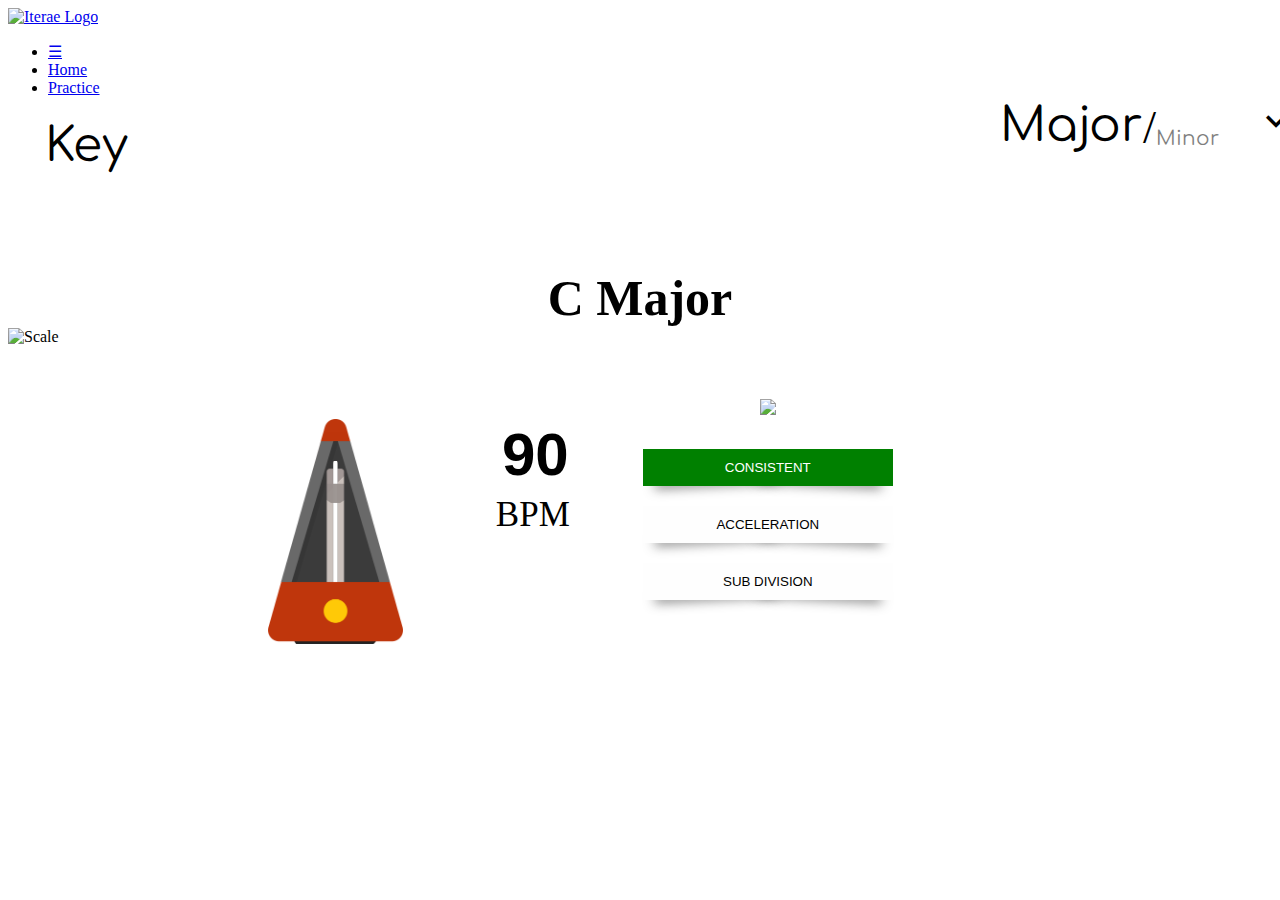
==== index.html @ e5e5c71d "Committed metronome from sunday" ====
<!DOCTYPE html>
<html>
	<head>
		<title>Practice</title>
		<link rel="stylesheet" type="text/css" href="styles/btns.css"/>
        <link rel="stylesheet" type="text/css" href="styles/nav.css"/>
        <link rel="stylesheet" type="text/css" href="styles/practice.css"/>
        <link href="https://fonts.googleapis.com/css?family=Comfortaa" rel="stylesheet">
        <link href="https://fonts.googleapis.com/icon?family=Material+Icons" rel="stylesheet">
        <meta name="viewport" content="width=device-width, initial-scale=1">
	</head>
	<body>
		<div class="nav" id="nav">
			<a href="Home.html"><img src="res/logo.png" alt="Iterae Logo" class="logo"></a>
			<ul>
				<li><a href="javascript:void(0);" class="menu-icon" onclick="menuIcon()">&#9776;</a></li>
				<li><a href="Home.html">Home</a></li>
				<li><a href="#practice">Practice</a></li>
				<li><a href="#progress">Progress</a></li>
				<li><a href="#profile" class="profile-button">Profile</a></li>
			<ul>
			<a href="#profile"><img src="res/user_icon.svg" alt="Profile" class="profile-icon"></a>
		</div>
		
		<div class="contents-container">
		  	<div class="scale-header-container">
		    	<h1 class="scale-header">
		    		<a id = "key-name">C</a>
		    		<a id = "scale-name">Major</a>
		    	</h1>
			</div>
			<div>
				<img src="res/scales/c_major.png" alt="Scale" class="scale">
			</div>
		</div>

		<div class = "selected-level" id = "beginner-scale-container">
			<button id = "scale1" class = "beg selected scaleInBar"> Major </button>
			<a id = "div1" class = "divider"> / </a>
			<button id = "scale2" class = "beg other scaleInBar"> Minor </button>
		</div>

		<div class = "other-level" id = "intermediate-scale-container">
			<button id = "scale1" class = "int selected scaleInBar"> Harmonic Minor </button>
			<a id = "div1" class = "divider"> / </a>
			<button id = "scale2" class = "int other scaleInBar"> Melodic Minor </button>
			<a id = "div2" class = "divider"> / </a>
			<button id = "scale3" class = "int other scaleInBar"> Chromatic </button>
			<a id = "div3" class = "divider"> / </a>
			<button id = "scale4" class = "int other scaleInBar"> Pentatonic </button>
		</div>

		<!-- For the purpose of the depth of this prototype, the expert level has not yet been implemented -->
		<div class = "other-level" id = "expert-scale-container">
			<button id = "exp-scale1" class = "selected scaleInBar"> Test </button>
			<a id = "div1" class = "divider"> / </a>
			<button id = "exp-scale2" class = "other scaleInBar">  Test </button>
			<a id = "div2" class = "divider"> / </a>
			<button id = "exp-scale3" class = "other scaleInBar"> Test </button>
			<a id = "div3" class = "divider"> / </a>
			<button id = "exp-scale4" class = "other scaleInBar"> Test </button>
		</div>
 
		<div class="metronome-container">
			<div class="metronome">
				<img src="res/metronome/metronome.png" alt="Metronome" class="metronome-image" id="metronome">
				<div class="metronome-text">
					<input type="number" class="bpm" id="bpm" min="1" max="220"></input>
					<h2>BPM</h2>
				</div>
			</div>
			<div class="controls">
				<img src="res/play.png" class="play-pause" id="playPause" onclick="metronome()">
		    	<div class="rhythm-options">
			    	<button class="btn paper-flatten" id="consistent" onclick="switchRhythm('consistent')">Consistent</button>
			    	<button class="btn paper-flatten" id="acceleration" onclick="switchRhythm('acceleration')"">Acceleration</button>
			    	<button class="btn paper-flatten" id="subdivision" onclick="switchRhythm('subdivision')"">Sub Division</button>
			    </div>
			</div>
		</div>

		<div id = "scale-dropdown" class = "dropdown">
			<button id = "scale-dropbtn" class = "dropbtn">
				      <i id = "drop-arrow" class="material-icons">expand_more</i>
			 </button>
			<div class="scale-dropdown-content">
				<p><button class = "level-select-button" id = "beginner-scale-select">
					Major/Minor
				</button></p>
    			<p><button class = "level-select-button" id = "intermediate-scale-select">
    			Harmonic Minor/Melodic Minor/...</button></p>
    			<p><button class = "level-select-button" id = "expert-scale-select">
    			Ionian/Dorian/Phrygian/...</button></p>
			</div>
		</div>

		<!-- Only key changing for keys C, G, and D is currently implemented -->
		<div id = "key-dropdown" class="dropdown">
	  		<button id = "key-dropbtn" class="dropbtn">Key</button>
	  			<div class="dropdown-content">
					<a href="#">
						<button class = "key-select-button">C</button>
					</a>
	    			<a href="#">
	    			<button class = "key-select-button">G</button>
	    			</a>
	    			<a href="#">
	    			<button class = "key-select-button">D</button>
	    			</a>
						<a href="#">A</a>
	    			<a href="#">E</a>
	    			<a href="#">B</a>
						<a href="#">F#</a>
	    			<a href="#">C#</a>
	    			<a href="#">A&#9837</a>
						<a href="#">E&#9837</a>
	    			<a href="#">B&#9837</a>
	    			<a href="#">F</a>
	  			</div>
		</div>

		<script src="js/nav.js"></script>
		<script src="js/practice.js"></script>
		<script src="js/jquery.js"></script>
	</body>
</html>
---- styles/btns.css ----
@charset "UTF-8";
/* Base Button Style */
.btn {
  position: relative;
  display: block;
  width: 250px;
  margin: 20px auto;
  padding: 10px;
  background-color: #fefefe;
  border: 1px solid #ccc;
  color: #000;
  outline: none;
  text-align: center;
  text-decoration: none;
  text-transform: uppercase;
  transform-style: flat;
  transition: all 250ms ease-out;
}
.btn:before, .btn:after {
  content: "";
  position: absolute;
  z-index: -2;
  transition: all 250ms ease-out;
}

/* Paper effect – slightly raised off background */
.paper {
  box-shadow: 0 1px 4px rgba(0, 0, 0, 0.3), 0 0 40px rgba(128, 128, 128, 0.1) inset;
  border-color: #dedede;
}

/* Raised effect – pushes up on hover */
.paper-raise:before {
  top: 0;
  left: 0;
  width: 100%;
  height: 100%;
}
.paper-raise:hover {
  border: 1px solid #fff;
}
.paper-raise:hover:before {
  box-shadow: 0 15px 10px -10px rgba(31, 31, 31, 0.5);
}

.paper-raise-flatten {
  border-color: #fff;
  box-shadow: none;
}
.paper-raise-flatten:before {
  top: 0;
  left: 0;
  width: 100%;
  height: 100%;
  box-shadow: 0 15px 10px -10px rgba(31, 31, 31, 0.5);
}
.paper-raise-flatten:hover {
  border-color: #dedede;
}
.paper-raise-flatten:hover:before {
  box-shadow: 0 1px 4px rgba(0, 0, 0, 0.3), 0 0 40px rgba(128, 128, 128, 0.1) inset;
}

/* Lift effect – lifts sides on hover */
.paper-lift:before, .paper-lift:after {
  bottom: 15px;
  width: 50%;
  height: 20%;
  max-width: 300px;
  max-height: 100px;
  box-shadow: 0 10px 10px rgba(31, 31, 31, 0.5);
}
.paper-lift:before {
  left: 8px;
  transform: rotate(-3deg);
}
.paper-lift:after {
  right: 8px;
  transform: rotate(3deg);
}
.paper-lift:hover {
  border-color: transparent;
}
.paper-lift:hover:before, .paper-lift:hover:after {
  box-shadow: 0 15px 12px rgba(31, 31, 31, 0.7);
}
.paper-lift:hover:before {
  left: 10px;
}
.paper-lift:hover:after {
  right: 10px;
}

/* Flatten effect – flattens sides on hover */
.paper-flatten {
  border: 1px solid transparent;
}
.paper-flatten:before, .paper-flatten:after {
  bottom: 15px;
  width: 50%;
  height: 20%;
  max-width: 300px;
  max-height: 100px;
  box-shadow: 0 15px 12px rgba(31, 31, 31, 0.7);
}
.paper-flatten:before {
  left: 10px;
  transform: rotate(-3deg);
}
.paper-flatten:after {
  right: 10px;
  transform: rotate(3deg);
}
.paper-flatten:hover {
  border-color: #ccc;
}
.paper-flatten:hover:before, .paper-flatten:hover:after {
  transition: box-shadow 600ms ease-out, left 200ms, right 200ms;
  box-shadow: 0 8px 8px rgba(31, 31, 31, 0.5);
}
.paper-flatten:hover:before {
  left: 5px;
}
.paper-flatten:hover:after {
  right: 5px;
}

/* Curl effects – curls corners on hover */
.paper-curl:before, .paper-curl:after,
.paper-curl-right:before,
.paper-curl-right:after {
  bottom: 12px;
  width: 50%;
  height: 55%;
  max-width: 200px;
  max-height: 100px;
  box-shadow: 1px 8px 12px rgba(31, 31, 31, 0.6);
}
.paper-curl:before,
.paper-curl-right:before {
  left: 10px;
}
.paper-curl:after,
.paper-curl-right:after {
  right: 10px;
}
.paper-curl:hover:before, .paper-curl:hover:after,
.paper-curl-right:hover:before,
.paper-curl-right:hover:after {
  box-shadow: 1px 8px 12px rgba(31, 31, 31, 0.8);
}
.paper-curl:hover:before,
.paper-curl-right:hover:before {
  transform: skew(-8deg) rotate(-3deg);
}
.paper-curl:hover:after,
.paper-curl-right:hover:after {
  transform: skew(8deg) rotate(3deg);
}

.paper-curl:hover {
  border-radius: 0 0 40% 40% / 0 0 30% 30%;
}

.paper-curl-right:before {
  display: none;
}
.paper-curl-right:hover {
  border-radius: 0 0 40% 0 / 0 0 30% 0;
}

/* Curl effects – curls right hand side on hover */
.paper-curl-right-side:before, .paper-curl-right-side:after {
  right: 10px;
  width: 50%;
  height: 55%;
  max-width: 200px;
  max-height: 100px;
}
.paper-curl-right-side:before {
  top: 12px;
  box-shadow: 1px -4px 12px rgba(31, 31, 31, 0.6);
}
.paper-curl-right-side:after {
  bottom: 12px;
  box-shadow: 1px 4px 12px rgba(31, 31, 31, 0.6);
}
.paper-curl-right-side:hover {
  right: 0;
  border-radius: 0 3% 3% 0 / 0% 50% 50% 0;
}
.paper-curl-right-side:hover:before {
  box-shadow: 10px -4px 12px rgba(31, 31, 31, 0.8);
  transform: skew(-8deg) rotate(-3deg);
}
.paper-curl-right-side:hover:after {
  box-shadow: 10px 4px 12px rgba(31, 31, 31, 0.8);
  transform: skew(8deg) rotate(3deg);
}

.footerLink {
  position: absolute;
  bottom: 0;
  right: 0;
  padding: 10px 15px;
  color: #fff;
  background-color: rgba(0, 0, 0, 0.8);
  border-radius: 5px 0 0 0;
  text-decoration: none;
  transition: 300ms;
}
.footerLink:hover {
  background-color: rgba(60, 60, 60, 0.8);
}
---- styles/practice.css ----
.scale-header-container {
	display: inline;
	text-align: center;
    margin: 40px;
}

.scale-header {
	font-size: 50px;
	position: relative;
	top: 50px;
}

.scale {
	display: block;
    margin-left: auto;
    margin-right: auto;
    margin-bottom: 30px;
}

#beginner-scale-container{
	height: 47px;
	width: 500px;
	vertical-align: text-bottom;
	position:absolute;
	top: 100px;
	left: 1000px;
}

#intermediate-scale-container{
	visibility: hidden;
	height: 47px;
	width: 500px;
	vertical-align: text-bottom;
	position:absolute;
	top: 100px;
	left: 1000px;	
}

.other-level{
	visibility: hidden;
}

.selected-level{
	visibility: visible;
}


.scaleInBar {
	background : none;
	border: none;
	margin: 0;
	padding: 0;
	font-family: Comfortaa;
}

.selected{
	font-size: 47px;
	float: left;
}

.other {
	float: left;
	opacity: 0.5;
	font-size: 20px;
	position: relative;
	top:27px;
}

.divider{
	float: left;
	font-size: 47px;
}

.metronome-container {
	margin-right: 30%;
    display: inline;
	float: right;
	display: inline;
	vertical-align: center;
}

.controls {
	float: left;
	align-items: center;
	text-align: center;
	justify-content: center;
}

.play-pause {
	height: 30px;
	margin-bottom: 10px;
}

.play-pause:hover {
	height: 40px;
	margin-bottom: 0px;
}

.rhythm-options {
	display: block;
	align-items: center;
}

.rhythm {
	font-family: 'Comfortaa';
	font-size: 20px;
	color: white;
	background-color: #2f658c;
	margin: 5px;
	padding: 5px 10px;
	border-radius: 5px;
	border: none;
    outline: none;
	float: left;
	align-items: center;
	text-align: center;
}

.metronome {
	float: left;
	margin-top: 20px;
	align-items: center;
	vertical-align: center;
	justify-content: center;
}

.metronome-image {
    height: 225px;
    margin: 0px 20px;
}

.metronome-text {
	float: right;
	display: block;
}

input[type=number] {
    outline: none;
    border: none;
}

h2 {
	font-size: 35px;
	font-weight: normal;
	margin: 0px;
	padding: 0px;
	align-items: center;
	text-align: center;
}

.bpm {
	font-size: 60px;
	font-weight: bold;
	font-weight: 900;
	margin-left: 20px;
	margin-bottom: 5px;
	align-items: center;
	text-align: center;
}


#key-dropbtn{
	padding: 20px;
    font-size: 47px;
}

.dropbtn {
    background-color: white;
    color: black;
    
    border: none;
    font-family: Comfortaa;
}

.level-select-button{
	background : none;
	border: none;
	margin: 0;
	padding: 0;
	font-family: Comfortaa;
}


#scale-dropbtn{
	font-size: 35px;
}

#scale-dropdown{
	float: right;
	position: absolute;
	top: 100px;
	left: 1250px;
	width: 100px;
}

#drop-arrow{
	font-size: 40px;
}

#key-dropdown{
	position: absolute;
	top: 100px;
	left: 25px;
	width: 60px;
	height: 55px;
}

.dropdown {
	text-align: left;
		
}

.scale-dropdown-content {
	right: 0;
    display: none;
    background-color: #f1f1f1;
    width: 400px;
    box-shadow: 0px 6px 14px 0px rgba(0,0,0,0.2);
    z-index: 1;
}

.scale-dropdown-content a {
	right: 0;
    color: black;
    padding: 8px 16px;
    text-decoration: none;
    display: block;
}

.scale-dropdown-content a:hover {background-color: #ddd}

.dropdown-content {
    display: none;
    background-color: #f1f1f1;
    width: 140px;
    box-shadow: 0px 6px 14px 0px rgba(0,0,0,0.2);
    z-index: 1;
}

.dropdown-content a {
    color: black;
    padding: 8px 16px;
    margin: 20px;
    text-decoration: none;
    display: block;
}

.dropdown-content a:hover {background-color: #ddd}

#key-dropdown:hover .dropdown-content {
    display: block;
}

#key-dropdown:hover #key-dropbtn {
    background-color: #3e8e41;
}


#scale-dropdown:hover .scale-dropdown-content {
    display: block;
}

#scale-dropdown:hover #scale-dropbtn {
    background-color: #3e8e41;
}
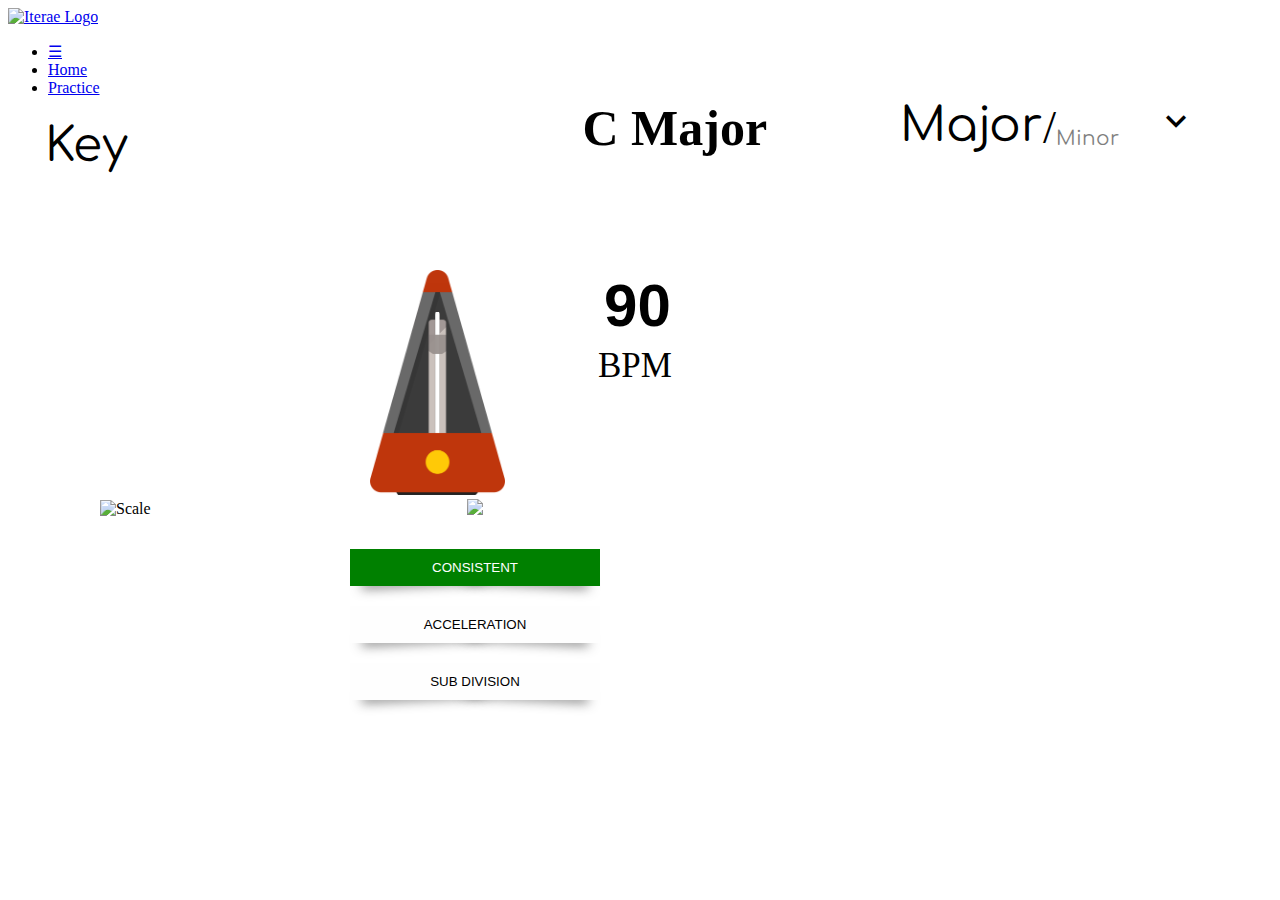
==== commit 9a2cc38d: "actual formatting fixes, added page-wrap class" ====
--- a/index.html
+++ b/index.html
@@ -16,12 +16,12 @@
 				<li><a href="javascript:void(0);" class="menu-icon" onclick="menuIcon()">&#9776;</a></li>
 				<li><a href="Home.html">Home</a></li>
 				<li><a href="#practice">Practice</a></li>
-				<li><a href="#progress">Progress</a></li>
+				<li><a href="progress.html">Progress</a></li>
 				<li><a href="#profile" class="profile-button">Profile</a></li>
 			<ul>
 			<a href="#profile"><img src="res/user_icon.svg" alt="Profile" class="profile-icon"></a>
 		</div>
-		
+<div class = "page-wrap">		
 		<div class="contents-container">
 		  	<div class="scale-header-container">
 		    	<h1 class="scale-header">
@@ -30,7 +30,7 @@
 		    	</h1>
 			</div>
 			<div>
-				<img src="res/scales/c_major.png" alt="Scale" class="scale">
+				<img src="res/scales/c_major.png" alt="Scale" class="scale-notes">
 			</div>
 		</div>
 
@@ -118,7 +118,7 @@
 	    			<a href="#">F</a>
 	  			</div>
 		</div>
-
+</div>
 		<script src="js/nav.js"></script>
 		<script src="js/practice.js"></script>
 		<script src="js/jquery.js"></script>
--- a/styles/practice.css
+++ b/styles/practice.css
@@ -1,20 +1,28 @@
+.page-wrap{
+	width: 1200px;
+	margin: 0 auto;
+}
+
 .scale-header-container {
 	display: inline;
-	text-align: center;
-    margin: 40px;
+	text-align: left;
 }
 
 .scale-header {
 	font-size: 50px;
-	position: relative;
-	top: 50px;
-}
-
-.scale {
+	position: absolute;
+	left: 582.5px;
+	top: 65px;
+}
+
+.scale-notes {
 	display: block;
     margin-left: auto;
-    margin-right: auto;
+    margin-right: 100px;
     margin-bottom: 30px;
+    position: absolute;
+    left: 100px;
+    top: 500px;
 }
 
 #beginner-scale-container{
@@ -23,7 +31,7 @@
 	vertical-align: text-bottom;
 	position:absolute;
 	top: 100px;
-	left: 1000px;
+	left: 900px;
 }
 
 #intermediate-scale-container{
@@ -33,17 +41,22 @@
 	vertical-align: text-bottom;
 	position:absolute;
 	top: 100px;
-	left: 1000px;	
+	left: 525px;	
 }
 
 .other-level{
 	visibility: hidden;
+	height: 47px;
+	width: 500px;
+	vertical-align: text-bottom;
+	position:absolute;
+	top: 100px;
+	left: 700px;
 }
 
 .selected-level{
 	visibility: visible;
 }
-
 
 .scaleInBar {
 	background : none;
@@ -77,6 +90,9 @@
 	float: right;
 	display: inline;
 	vertical-align: center;
+	position: absolute;
+	top: 250px;
+	left: 350px;
 }
 
 .controls {
@@ -158,20 +174,6 @@
 	text-align: center;
 }
 
-
-#key-dropbtn{
-	padding: 20px;
-    font-size: 47px;
-}
-
-.dropbtn {
-    background-color: white;
-    color: black;
-    
-    border: none;
-    font-family: Comfortaa;
-}
-
 .level-select-button{
 	background : none;
 	border: none;
@@ -180,7 +182,6 @@
 	font-family: Comfortaa;
 }
 
-
 #scale-dropbtn{
 	font-size: 35px;
 }
@@ -189,25 +190,8 @@
 	float: right;
 	position: absolute;
 	top: 100px;
-	left: 1250px;
+	left: 1150px;
 	width: 100px;
-}
-
-#drop-arrow{
-	font-size: 40px;
-}
-
-#key-dropdown{
-	position: absolute;
-	top: 100px;
-	left: 25px;
-	width: 60px;
-	height: 55px;
-}
-
-.dropdown {
-	text-align: left;
-		
 }
 
 .scale-dropdown-content {
@@ -227,7 +211,38 @@
     display: block;
 }
 
-.scale-dropdown-content a:hover {background-color: #ddd}
+.scale-dropdown-content p:hover {background-color: #ddd}
+
+
+#drop-arrow{
+	font-size: 40px;
+}
+
+#key-dropdown{
+	position: absolute;
+	top: 100px;
+	left: 25px;
+	width: 60px;
+	height: 150px;
+}
+
+#key-dropbtn{
+	padding: 20px;
+    font-size: 47px;
+}
+
+.dropbtn {
+    background-color: white;
+    color: black;
+    
+    border: none;
+    font-family: Comfortaa;
+}
+
+.dropdown {
+	text-align: left;
+		
+}
 
 .dropdown-content {
     display: none;
@@ -239,12 +254,21 @@
 
 .dropdown-content a {
     color: black;
-    padding: 8px 16px;
+    padding: 4px 8px;
     margin: 20px;
     text-decoration: none;
     display: block;
 }
 
+.key-select-button{
+	background : none;
+	border: none;
+	margin: 0;
+	padding: 0;
+	font-family: Comfortaa;
+}
+
+
 .dropdown-content a:hover {background-color: #ddd}
 
 #key-dropdown:hover .dropdown-content {
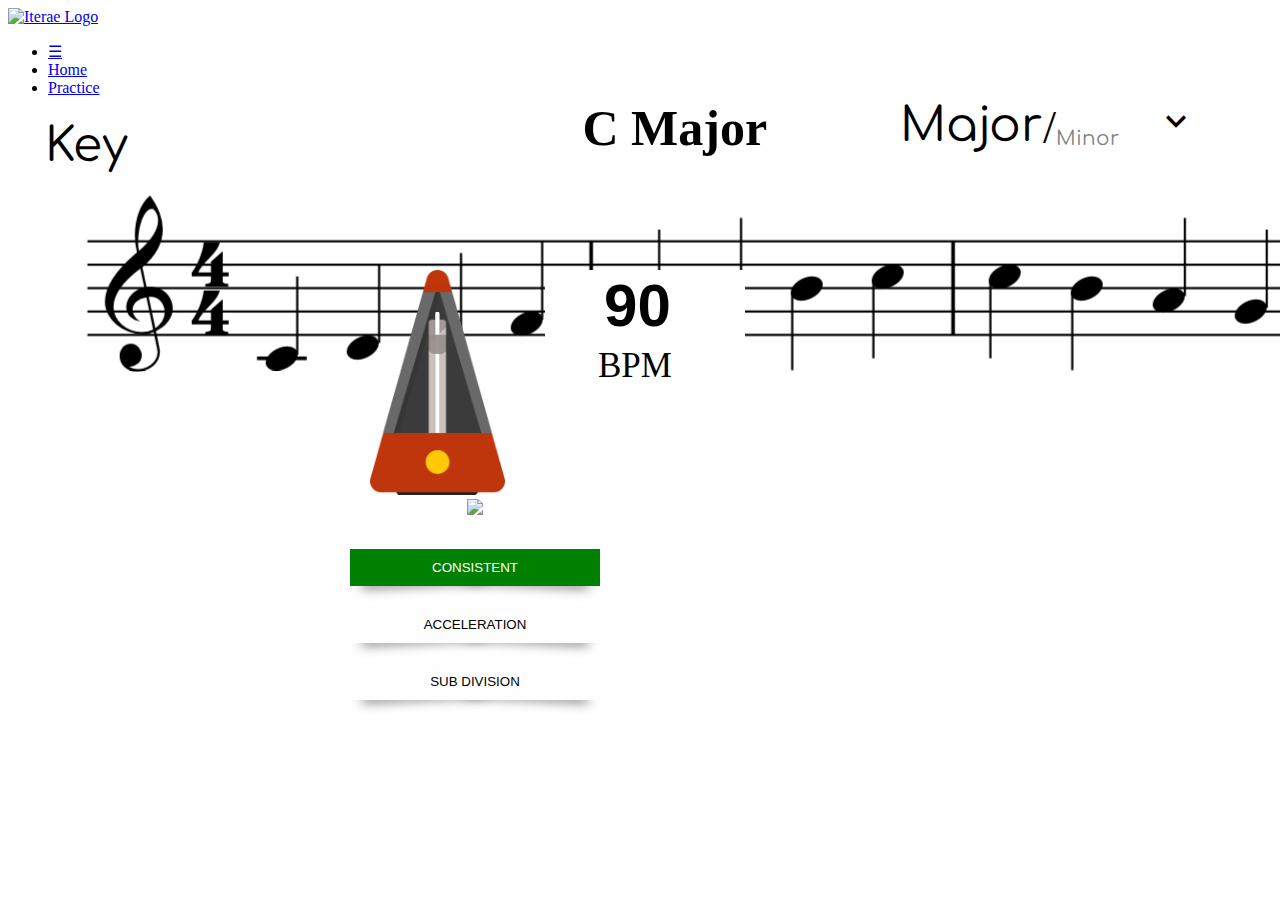
==== commit 825e7958: "changed capitalization of 'home' in files" ====
--- a/index.html
+++ b/index.html
@@ -11,17 +11,17 @@
 	</head>
 	<body>
 		<div class="nav" id="nav">
-			<a href="Home.html"><img src="res/logo.png" alt="Iterae Logo" class="logo"></a>
+			<a href="home.html"><img src="res/logo.png" alt="Iterae Logo" class="logo"></a>
 			<ul>
 				<li><a href="javascript:void(0);" class="menu-icon" onclick="menuIcon()">&#9776;</a></li>
-				<li><a href="Home.html">Home</a></li>
+				<li><a href="home.html">Home</a></li>
 				<li><a href="#practice">Practice</a></li>
 				<li><a href="progress.html">Progress</a></li>
 				<li><a href="#profile" class="profile-button">Profile</a></li>
 			<ul>
 			<a href="#profile"><img src="res/user_icon.svg" alt="Profile" class="profile-icon"></a>
 		</div>
-<div class = "page-wrap">		
+<div class = "page-wrap">
 		<div class="contents-container">
 		  	<div class="scale-header-container">
 		    	<h1 class="scale-header">
@@ -30,7 +30,7 @@
 		    	</h1>
 			</div>
 			<div>
-				<img src="res/scales/c_major.png" alt="Scale" class="scale-notes">
+				<img src="res/scales/c_major.png" alt="Scale" id="scale-notes">
 			</div>
 		</div>
 
@@ -60,7 +60,7 @@
 			<a id = "div3" class = "divider"> / </a>
 			<button id = "exp-scale4" class = "other scaleInBar"> Test </button>
 		</div>
- 
+
 		<div class="metronome-container">
 			<div class="metronome">
 				<img src="res/metronome/metronome.png" alt="Metronome" class="metronome-image" id="metronome">
@@ -73,8 +73,8 @@
 				<img src="res/play.png" class="play-pause" id="playPause" onclick="metronome()">
 		    	<div class="rhythm-options">
 			    	<button class="btn paper-flatten" id="consistent" onclick="switchRhythm('consistent')">Consistent</button>
-			    	<button class="btn paper-flatten" id="acceleration" onclick="switchRhythm('acceleration')"">Acceleration</button>
-			    	<button class="btn paper-flatten" id="subdivision" onclick="switchRhythm('subdivision')"">Sub Division</button>
+			    	<button class="btn paper-flatten" id="acceleration" onclick="switchRhythm('acceleration')">Acceleration</button>
+			    	<button class="btn paper-flatten" id="subdivision" onclick="switchRhythm('subdivision')">Sub Division</button>
 			    </div>
 			</div>
 		</div>
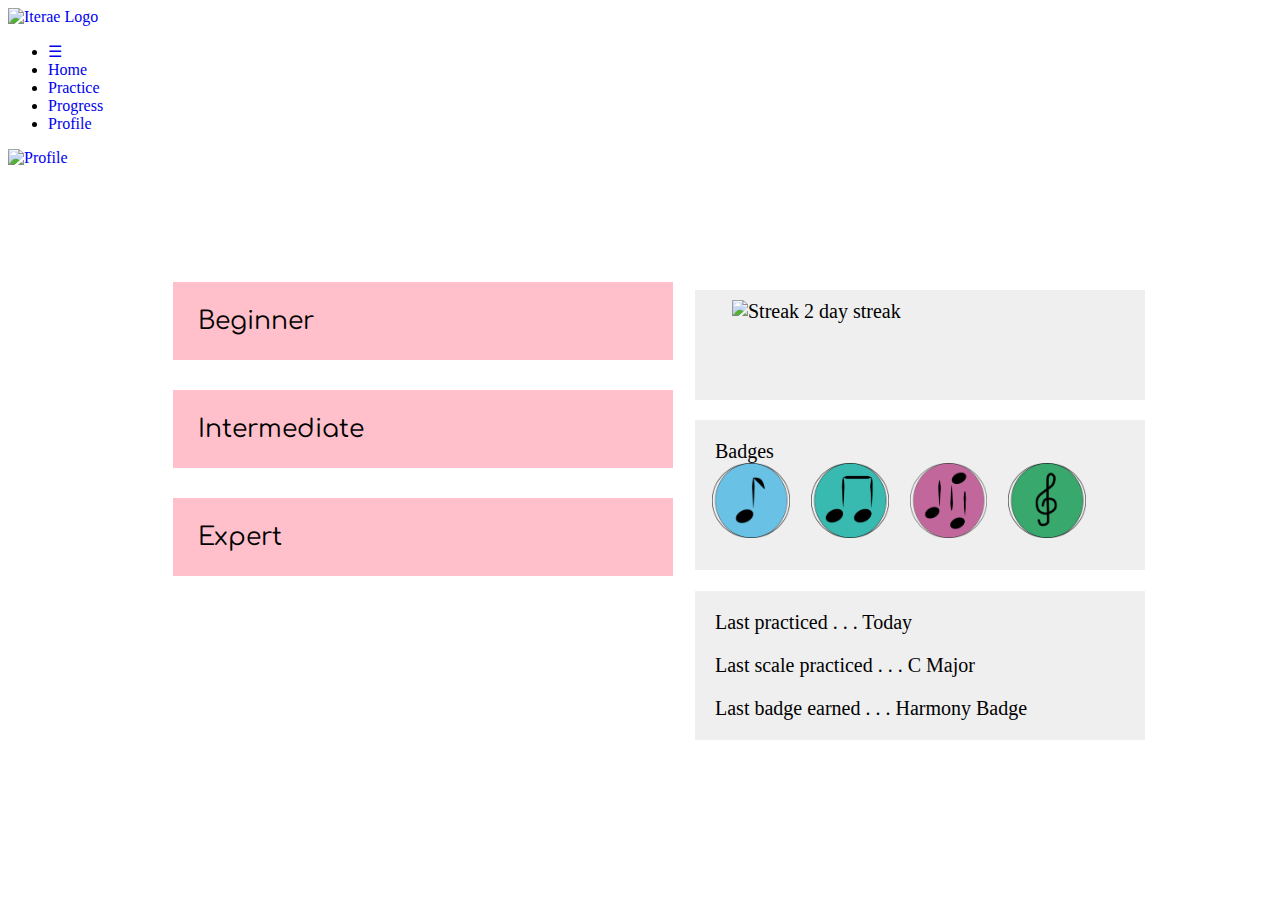
==== commit 2e09cf2e: "Beginner Major was linked to progress, changed to practice" ====
--- a/index.html
+++ b/index.html
@@ -1,126 +1,83 @@
 <!DOCTYPE html>
 <html>
-	<head>
-		<title>Practice</title>
-		<link rel="stylesheet" type="text/css" href="styles/btns.css"/>
-        <link rel="stylesheet" type="text/css" href="styles/nav.css"/>
-        <link rel="stylesheet" type="text/css" href="styles/practice.css"/>
-        <link href="https://fonts.googleapis.com/css?family=Comfortaa" rel="stylesheet">
-        <link href="https://fonts.googleapis.com/icon?family=Material+Icons" rel="stylesheet">
-        <meta name="viewport" content="width=device-width, initial-scale=1">
-	</head>
-	<body>
-		<div class="nav" id="nav">
-			<a href="home.html"><img src="res/logo.png" alt="Iterae Logo" class="logo"></a>
-			<ul>
-				<li><a href="javascript:void(0);" class="menu-icon" onclick="menuIcon()">&#9776;</a></li>
-				<li><a href="home.html">Home</a></li>
-				<li><a href="#practice">Practice</a></li>
-				<li><a href="progress.html">Progress</a></li>
-				<li><a href="#profile" class="profile-button">Profile</a></li>
-			<ul>
-			<a href="#profile"><img src="res/user_icon.svg" alt="Profile" class="profile-icon"></a>
+<head>
+<meta name="viewport" content="width=device-width, initial-scale=1">
+<link rel="stylesheet" type="text/css" href="styles/nav.css"/>
+<link rel="stylesheet" type="text/css" href="styles/home.css"/>
+<link href="https://fonts.googleapis.com/css?family=Comfortaa" rel="stylesheet">
+</head>
+<body>
+	<div class="nav" id="nav">
+	<a href="#home"><img src="res/logo.png" alt="Iterae Logo" class="logo"></a>
+	<ul>
+		<li><a href="javascript:void(0);" class="menu-icon" onclick="menuIcon()">&#9776;</a></li>
+		<li><a href="#home">Home</a></li>
+		<li><a href="practice.html">Practice</a></li>
+		<li><a href="progress.html">Progress</a></li>
+		<li><a href="#profile" class="profile-button">Profile</a></li>
+	</ul>
+	<a href="#profile"><img src="res/user_icon.svg" alt="Profile" class="profile-icon"></a>
+	</div>
+<div class = 'page-wrap'>
+<div class = "levels-wrapper">
+<button class="accordion" onclick="Accordian()">Beginner</button>
+<div class="panel">
+	<a href = "practice.html">
+		<h4> Major</h4>
+	</a>
+	<h4><a href="#">Minor</a></h4>
+</div>
+<button class="accordion" onclick="Accordian()">Intermediate</button>
+<div class="panel">
+	<h4 class="int_scales"><a href="#">Harmonic Minor</a></h4>
+	<h4 class="int_scales"><a href="#">Melodic Minor</a></h4>
+	<h4 class="int_scales"><a href="#">Chromatic</a></h4>
+	<h4 class="int_scales"><a href="#">Pentatonic</a></h4>
+</div>
+<button class="accordion"onclick="Accordian()">Expert</button>
+<div class="panel">
+	<h4 class="exp_scales"><a href="#">Ionian</a></h4>
+	<h4 class="exp_scales"><a href="#">Dorian</a></h4>
+	<h4 class="exp_scales"><a href="#">Phrygian</a></h4>
+	<h4 class="exp_scales"><a href="#">Lydian</a></h4>
+	<h4 class="exp_scales"><a href="#">Mixolydian</a></h4>
+	<h4 class="exp_scales"><a href="#">Aeolian</a></h4>
+	<h4 class="exp_scales"><a href="#">Locrian</a></h4>
+</div>
+
+</div>
+<div class = "sidebar-wrapper">
+	<div class="streak-wrapper">
+		<div class="sidebar-text">
+			<img src="res/streak.png" alt="Streak" class="badge">
+			2 day streak
 		</div>
-<div class = "page-wrap">
-		<div class="contents-container">
-		  	<div class="scale-header-container">
-		    	<h1 class="scale-header">
-		    		<a id = "key-name">C</a>
-		    		<a id = "scale-name">Major</a>
-		    	</h1>
-			</div>
-			<div>
-				<img src="res/scales/c_major.png" alt="Scale" id="scale-notes">
-			</div>
+	</div>
+
+	<div class="badge-wrapper">
+		<div class="sidebar-text">
+			Badges
 		</div>
+		<input type="image" src="res/badges/badge1.png" alt="Badge 1" class="badge" id="1" >
+		<input type="image" src="res/badges/badge2.png" alt="Badge 2" class="badge" id="2">
+		<input type="image" src="res/badges/badge3.png" alt="Badge 3" class="badge" id="3">
+		<input type="image" src="res/badges/badge4.png" alt="Badge 4" class="badge" id="4">
+	</div>
 
-		<div class = "selected-level" id = "beginner-scale-container">
-			<button id = "scale1" class = "beg selected scaleInBar"> Major </button>
-			<a id = "div1" class = "divider"> / </a>
-			<button id = "scale2" class = "beg other scaleInBar"> Minor </button>
-		</div>
-
-		<div class = "other-level" id = "intermediate-scale-container">
-			<button id = "scale1" class = "int selected scaleInBar"> Harmonic Minor </button>
-			<a id = "div1" class = "divider"> / </a>
-			<button id = "scale2" class = "int other scaleInBar"> Melodic Minor </button>
-			<a id = "div2" class = "divider"> / </a>
-			<button id = "scale3" class = "int other scaleInBar"> Chromatic </button>
-			<a id = "div3" class = "divider"> / </a>
-			<button id = "scale4" class = "int other scaleInBar"> Pentatonic </button>
-		</div>
-
-		<!-- For the purpose of the depth of this prototype, the expert level has not yet been implemented -->
-		<div class = "other-level" id = "expert-scale-container">
-			<button id = "exp-scale1" class = "selected scaleInBar"> Test </button>
-			<a id = "div1" class = "divider"> / </a>
-			<button id = "exp-scale2" class = "other scaleInBar">  Test </button>
-			<a id = "div2" class = "divider"> / </a>
-			<button id = "exp-scale3" class = "other scaleInBar"> Test </button>
-			<a id = "div3" class = "divider"> / </a>
-			<button id = "exp-scale4" class = "other scaleInBar"> Test </button>
-		</div>
-
-		<div class="metronome-container">
-			<div class="metronome">
-				<img src="res/metronome/metronome.png" alt="Metronome" class="metronome-image" id="metronome">
-				<div class="metronome-text">
-					<input type="number" class="bpm" id="bpm" min="1" max="220"></input>
-					<h2>BPM</h2>
-				</div>
-			</div>
-			<div class="controls">
-				<img src="res/play.png" class="play-pause" id="playPause" onclick="metronome()">
-		    	<div class="rhythm-options">
-			    	<button class="btn paper-flatten" id="consistent" onclick="switchRhythm('consistent')">Consistent</button>
-			    	<button class="btn paper-flatten" id="acceleration" onclick="switchRhythm('acceleration')">Acceleration</button>
-			    	<button class="btn paper-flatten" id="subdivision" onclick="switchRhythm('subdivision')">Sub Division</button>
-			    </div>
-			</div>
-		</div>
-
-		<div id = "scale-dropdown" class = "dropdown">
-			<button id = "scale-dropbtn" class = "dropbtn">
-				      <i id = "drop-arrow" class="material-icons">expand_more</i>
-			 </button>
-			<div class="scale-dropdown-content">
-				<p><button class = "level-select-button" id = "beginner-scale-select">
-					Major/Minor
-				</button></p>
-    			<p><button class = "level-select-button" id = "intermediate-scale-select">
-    			Harmonic Minor/Melodic Minor/...</button></p>
-    			<p><button class = "level-select-button" id = "expert-scale-select">
-    			Ionian/Dorian/Phrygian/...</button></p>
-			</div>
-		</div>
-
-		<!-- Only key changing for keys C, G, and D is currently implemented -->
-		<div id = "key-dropdown" class="dropdown">
-	  		<button id = "key-dropbtn" class="dropbtn">Key</button>
-	  			<div class="dropdown-content">
-					<a href="#">
-						<button class = "key-select-button">C</button>
-					</a>
-	    			<a href="#">
-	    			<button class = "key-select-button">G</button>
-	    			</a>
-	    			<a href="#">
-	    			<button class = "key-select-button">D</button>
-	    			</a>
-						<a href="#">A</a>
-	    			<a href="#">E</a>
-	    			<a href="#">B</a>
-						<a href="#">F#</a>
-	    			<a href="#">C#</a>
-	    			<a href="#">A&#9837</a>
-						<a href="#">E&#9837</a>
-	    			<a href="#">B&#9837</a>
-	    			<a href="#">F</a>
-	  			</div>
-		</div>
+	<div class = "announcements-wrapper">
+		<p class="sidebar-text"> Last practiced . . . Today </p>
+		<p class="sidebar-text"> Last scale practiced . . . C Major </p>
+		<p class="sidebar-text"> Last badge earned . . . Harmony Badge </p>
+	</div>
+	<div id="myModal" class="modal">
+   		<div class="modal-content">
+			<span class="close">&times;</span>
+	    	<p id="badgeInfo"></p>
+	  </div>
+	</div>
 </div>
-		<script src="js/nav.js"></script>
-		<script src="js/practice.js"></script>
-		<script src="js/jquery.js"></script>
-	</body>
+</div>
+<script src="js/nav.js"></script>
+<script src="js/home.js"></script>
+</body>
 </html>
--- a/styles/home.css
+++ b/styles/home.css
@@ -0,0 +1,132 @@
+.page-wrap{
+  width: 2000px;
+  margin: 0 auto;
+}
+
+
+.levels-wrapper{
+    position: relative;
+    top:100px;
+    left: 150px;
+    width: 250px;
+}
+
+.accordion {
+    background-color: pink;
+    cursor: pointer;
+    padding: 25px;
+    width: 500px;
+    border: grey;
+    margin: 15px 15px 15px 15px;
+    text-align: left;
+    outline: none;
+    font-size: 25px;
+    transition: 0.4s;
+    float: top;
+    font-family: Comfortaa;
+}
+
+.active, .accordion:hover {
+    background-color: #ccc;
+}
+
+.panel {
+    padding: 0 18px;
+    display: none;
+    background-color: white;
+    overflow: hidden;
+    margin-left: 20px;
+}
+a:link {
+    text-decoration: none;
+}
+
+a:visited {
+    text-decoration: none;
+}
+
+a:hover {
+    color:green;
+}
+
+a:active {
+    text-decoration: underline;
+}
+
+.sidebar-wrapper{
+  position: absolute;
+  right: 50px;
+  bottom: 100px;
+  display: inline-block;
+}
+
+.sidebar-text {
+  text-align: left;
+  font-size: 20px;
+  margin-left: 20px;
+}
+
+.badge-wrapper {
+  position: absolute;
+  right:85px; bottom: 230px;
+  height: 130px; width: 450px;
+  float: left;
+  display: inline-block;
+  background-color:  #efefef;
+  padding-top: 20px;
+}
+
+.badge {
+  height: 75px; width: auto;
+  margin-left: 17px;
+  outline: none;
+  display: inline-block;
+}
+
+.modal {
+    display: none;
+    position: fixed; /* Stay in place */
+    left: 0;
+    top: 0;
+}
+
+.modal-content {
+    background-color: #fefefe;
+    margin: auto;
+    padding: 0px 15px;
+    border: 1px solid #888;
+    border-radius: 10px;
+    width: 80%;
+}
+
+/* The Close Button */
+.close {
+    color: #aaaaaa;
+    float: right;
+    font-size: 28px;
+    font-weight: bold;
+}
+
+.close:hover,
+.close:focus {
+    color: #000;
+    text-decoration: none;
+    cursor: pointer;
+}
+
+.streak-wrapper {
+  position: absolute;
+  right:85px; bottom: 400px;
+  padding-top: 10px;
+  float:left;
+  width: 450px; height: 100px;
+  display: inline-block;
+  background-color:  #efefef;
+}
+.announcements-wrapper{
+  position: absolute;
+  right: 85px; bottom: 60px;
+  background-color:  #efefef;
+  width: 450px;
+  font-size: 20px;
+}
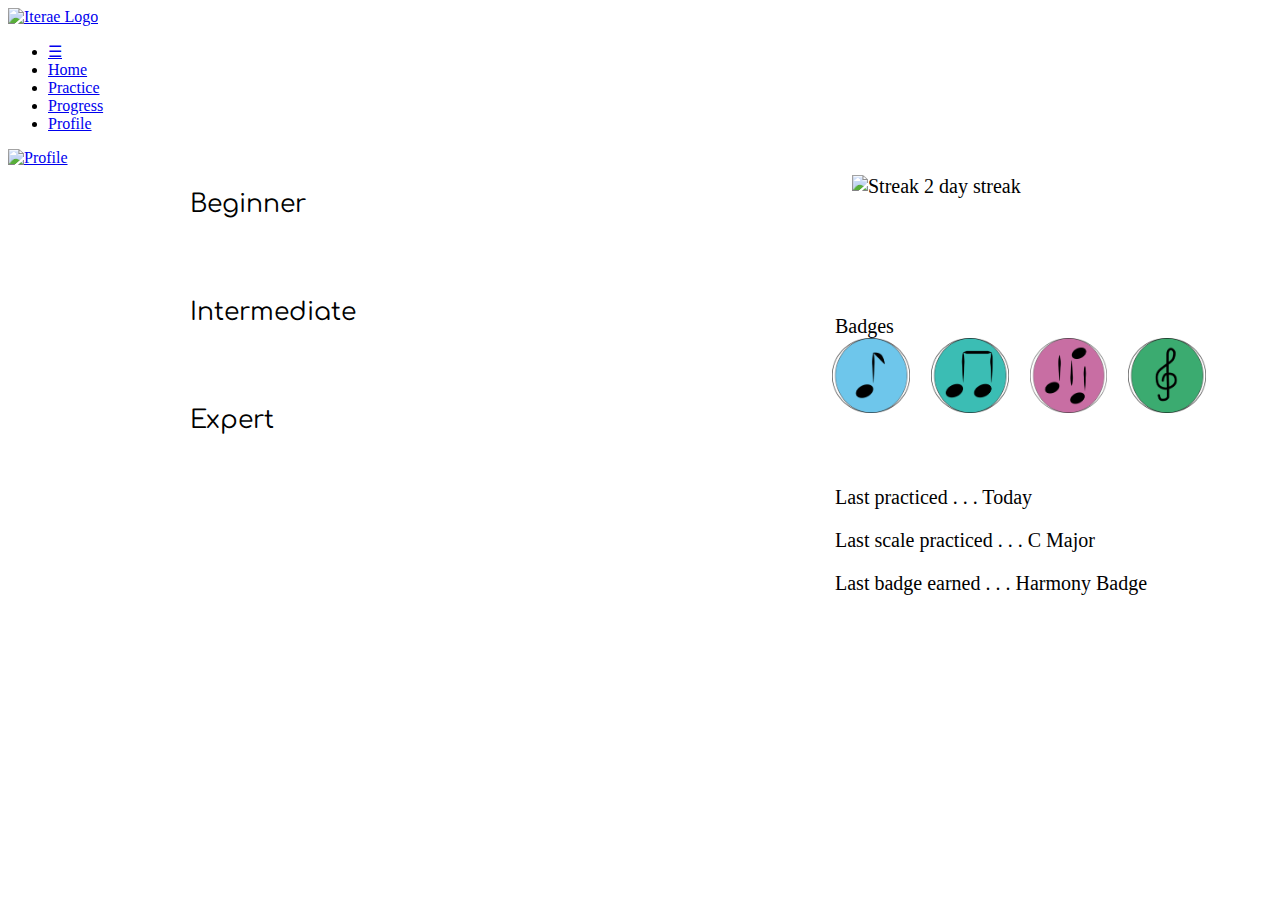
==== commit 667fef57: "more color scheme changes" ====
--- a/index.html
+++ b/index.html
@@ -22,27 +22,27 @@
 <div class = "levels-wrapper">
 <button class="accordion" onclick="Accordian()">Beginner</button>
 <div class="panel">
-	<a href = "practice.html">
+	<a href = "practice.html" class = "scale">
 		<h4> Major</h4>
 	</a>
-	<h4><a href="#">Minor</a></h4>
+	<h4><a href="#" class = "scale">Minor</a></h4>
 </div>
 <button class="accordion" onclick="Accordian()">Intermediate</button>
 <div class="panel">
-	<h4 class="int_scales"><a href="#">Harmonic Minor</a></h4>
-	<h4 class="int_scales"><a href="#">Melodic Minor</a></h4>
-	<h4 class="int_scales"><a href="#">Chromatic</a></h4>
-	<h4 class="int_scales"><a href="#">Pentatonic</a></h4>
+	<h4 class="int_scales"><a href="#" class = "scale">Harmonic Minor</a></h4>
+	<h4 class="int_scales"><a href="#" class = "scale">Melodic Minor</a></h4>
+	<h4 class="int_scales"><a href="#" class = "scale">Chromatic</a></h4>
+	<h4 class="int_scales"><a href="#" class = "scale">Pentatonic</a></h4>
 </div>
 <button class="accordion"onclick="Accordian()">Expert</button>
 <div class="panel">
-	<h4 class="exp_scales"><a href="#">Ionian</a></h4>
-	<h4 class="exp_scales"><a href="#">Dorian</a></h4>
-	<h4 class="exp_scales"><a href="#">Phrygian</a></h4>
-	<h4 class="exp_scales"><a href="#">Lydian</a></h4>
-	<h4 class="exp_scales"><a href="#">Mixolydian</a></h4>
-	<h4 class="exp_scales"><a href="#">Aeolian</a></h4>
-	<h4 class="exp_scales"><a href="#">Locrian</a></h4>
+	<h4 class="exp_scales"><a href="#" class = "scale">Ionian</a></h4>
+	<h4 class="exp_scales"><a href="#" class = "scale">Dorian</a></h4>
+	<h4 class="exp_scales"><a href="#" class = "scale">Phrygian</a></h4>
+	<h4 class="exp_scales"><a href="#" class = "scale">Lydian</a></h4>
+	<h4 class="exp_scales"><a href="#" class = "scale">Mixolydian</a></h4>
+	<h4 class="exp_scales"><a href="#" class = "scale">Aeolian</a></h4>
+	<h4 class="exp_scales"><a href="#" class = "scale">Locrian</a></h4>
 </div>
 
 </div>
--- a/styles/home.css
+++ b/styles/home.css
@@ -1,18 +1,19 @@
+@import 'colors.css';
+
 .page-wrap{
   width: 2000px;
   margin: 0 auto;
 }
 
-
 .levels-wrapper{
-    position: relative;
-    top:100px;
+    position: absolute;
+    top: 150px;
     left: 150px;
     width: 250px;
 }
 
 .accordion {
-    background-color: pink;
+    background-color: var(--dark-blue);
     cursor: pointer;
     padding: 25px;
     width: 500px;
@@ -23,11 +24,13 @@
     font-size: 25px;
     transition: 0.4s;
     float: top;
+    color: var(--light-grey);
     font-family: Comfortaa;
 }
 
 .active, .accordion:hover {
-    background-color: #ccc;
+    color: black;
+    background-color: var(--light-blue);
 }
 
 .panel {
@@ -37,26 +40,26 @@
     overflow: hidden;
     margin-left: 20px;
 }
-a:link {
+a.scale:link {
     text-decoration: none;
 }
 
-a:visited {
+a.scale:visited {
     text-decoration: none;
 }
 
-a:hover {
-    color:green;
+a.scale:hover {
+    color:#52658f;
 }
 
-a:active {
+a.scale:active {
     text-decoration: underline;
 }
 
 .sidebar-wrapper{
   position: absolute;
-  right: 50px;
-  bottom: 100px;
+  left: 1350px;
+  top: 675px;
   display: inline-block;
 }
 
@@ -68,12 +71,12 @@
 
 .badge-wrapper {
   position: absolute;
-  right:85px; bottom: 230px;
+  right: 85px; bottom: 230px;
   height: 130px; width: 450px;
   float: left;
   display: inline-block;
-  background-color:  #efefef;
   padding-top: 20px;
+  background-color: var(--light-grey);
 }
 
 .badge {
@@ -91,7 +94,7 @@
 }
 
 .modal-content {
-    background-color: #fefefe;
+    background-color: var(--faded-grey);
     margin: auto;
     padding: 0px 15px;
     border: 1px solid #888;
@@ -101,7 +104,7 @@
 
 /* The Close Button */
 .close {
-    color: #aaaaaa;
+    color: var(--grey);
     float: right;
     font-size: 28px;
     font-weight: bold;
@@ -109,7 +112,7 @@
 
 .close:hover,
 .close:focus {
-    color: #000;
+    color: black;
     text-decoration: none;
     cursor: pointer;
 }
@@ -121,12 +124,12 @@
   float:left;
   width: 450px; height: 100px;
   display: inline-block;
-  background-color:  #efefef;
+  background-color: var(--light-grey);
 }
 .announcements-wrapper{
   position: absolute;
   right: 85px; bottom: 60px;
-  background-color:  #efefef;
   width: 450px;
   font-size: 20px;
+  background-color: var(--light-grey);
 }
